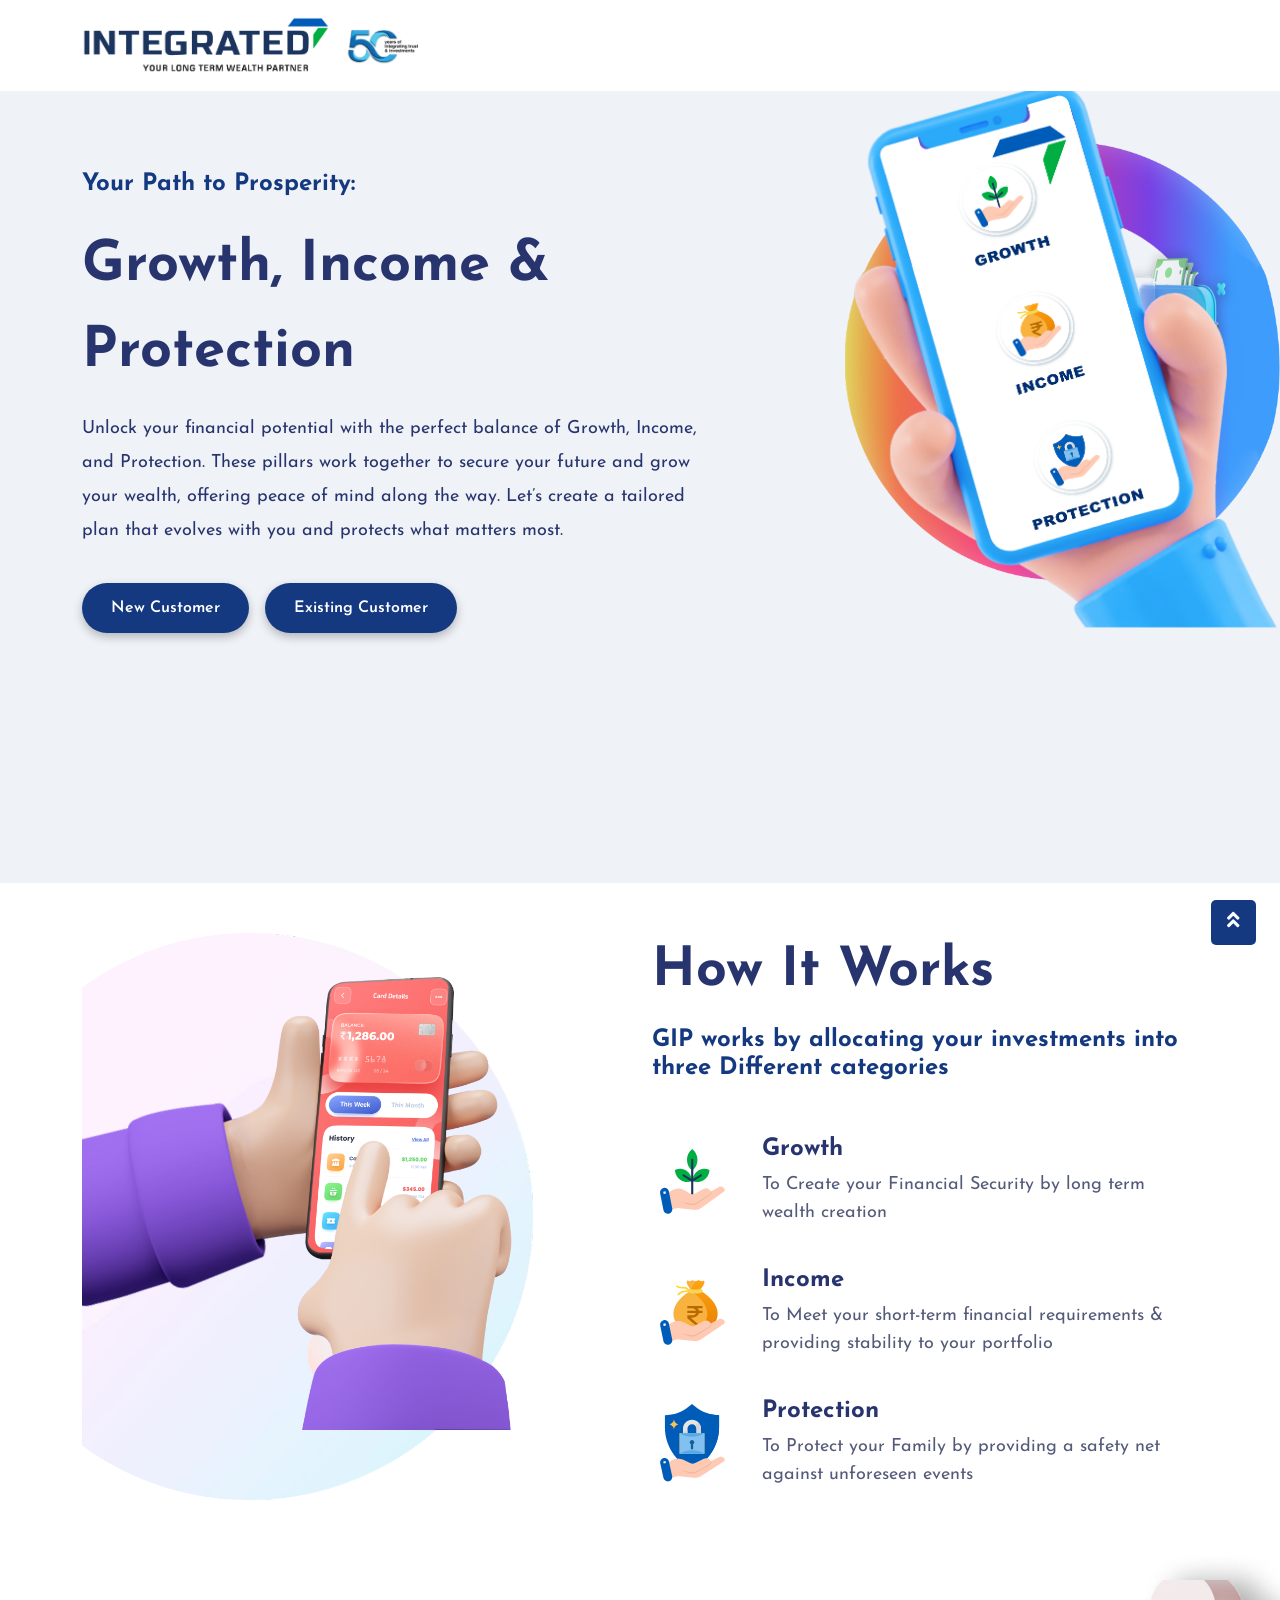
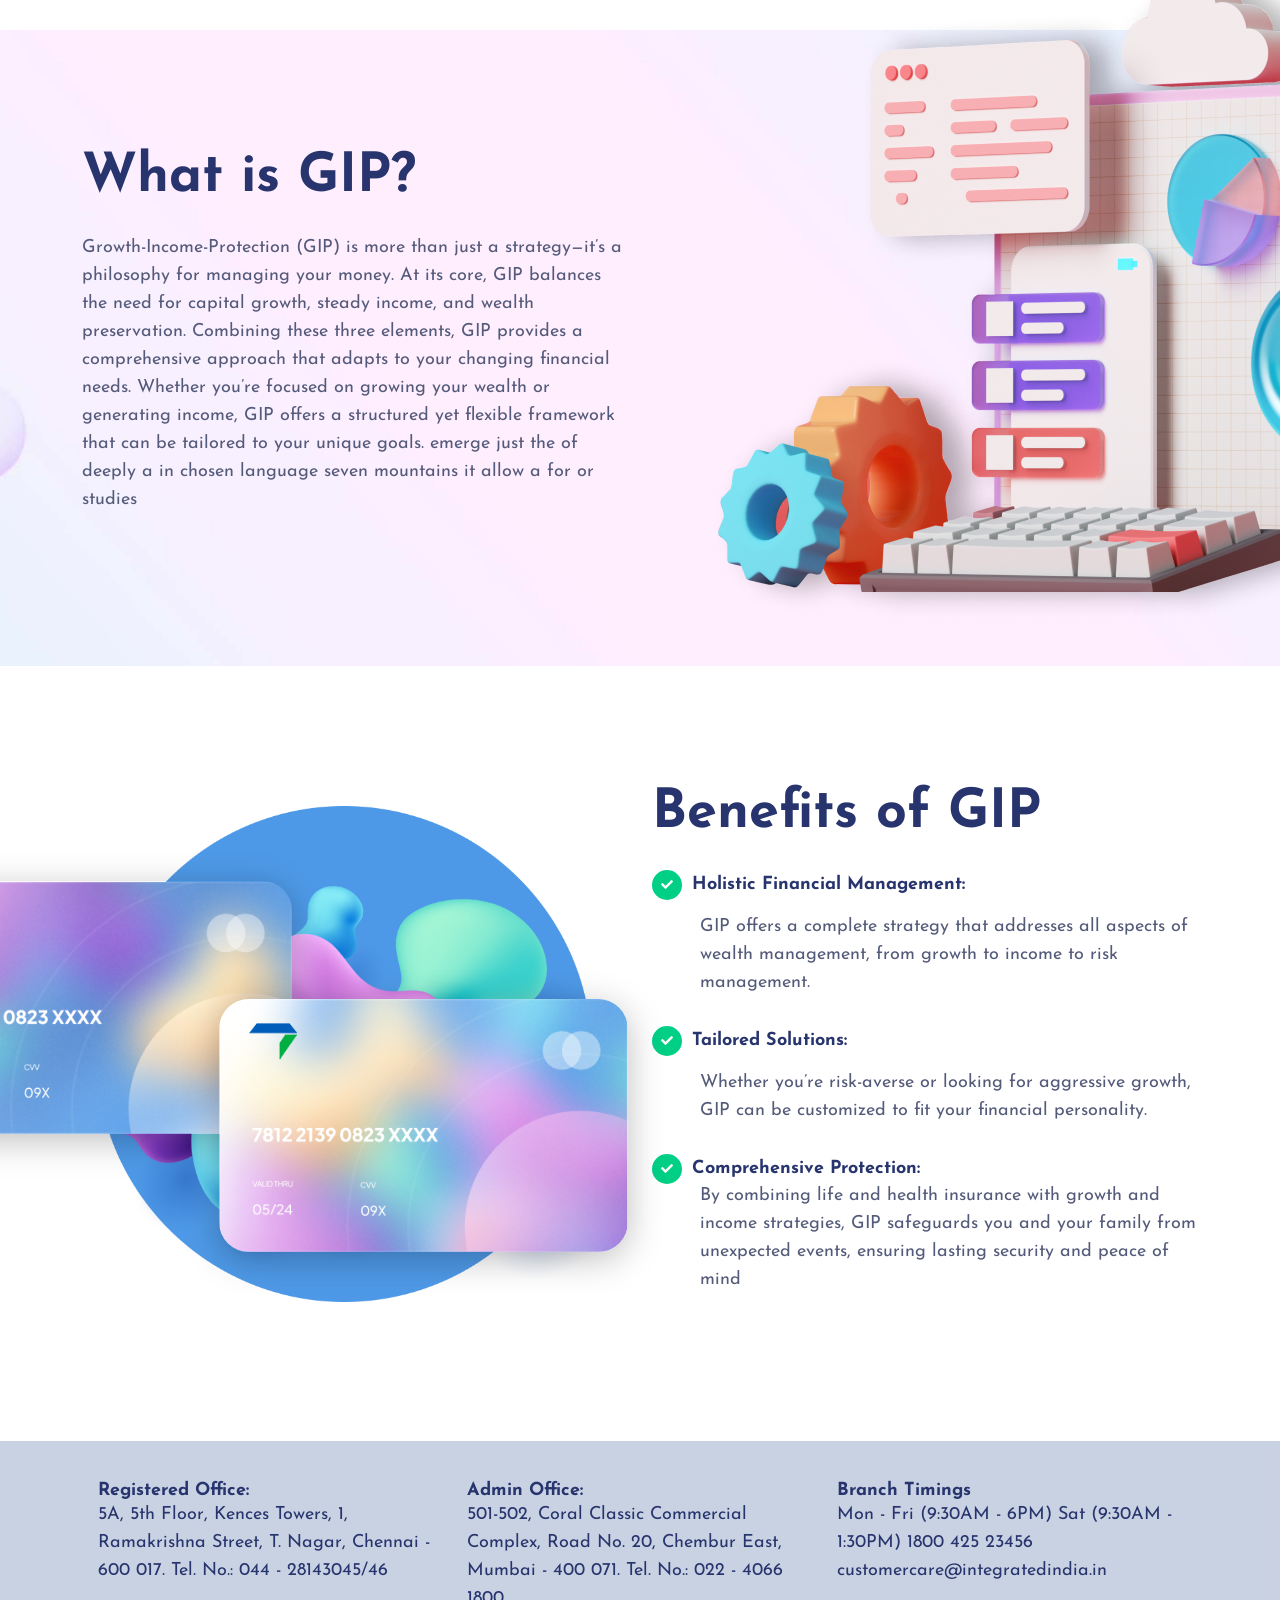
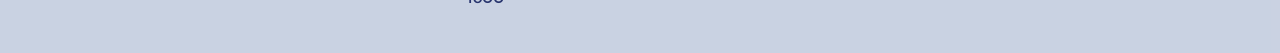
==== index.html @ 764c933a "first commit" ====
<!DOCTYPE html>
<html lang="en-US">

<head>
    <!-- required meta -->
    <meta charset="UTF-8">
    <meta http-equiv="X-UA-Compatible" content="IE=edge">
    <meta name="viewport" content="width=device-width, initial-scale=1.0">
    <!-- title for this document -->
    <title>Gip</title>
    <!-- favicon for this document -->
    <!-- bootstrap 5 minified css source -->
    <link rel="stylesheet" href="assets/css/vendor/bootstrap.min.css">
    <!-- font awesome 5 icons minified css source -->
    <link rel="stylesheet" href="assets/icons/css/all.min.css">
    <!-- jquery nice select css source -->
    <link rel="stylesheet" href="assets/css/vendor/nice-select.css">
    <!-- magnific popup-1.1.0 css source -->
    <link rel="stylesheet" href="assets/css/vendor/magnific-popup.css">
    <!-- owl carousel-2.3.4 minified css source -->
    <link rel="stylesheet" href="assets/css/vendor/owl.carousel.min.css">
    <!-- owl carousel-2.3.4 theme default minified css source -->
    <link rel="stylesheet" href="assets/css/vendor/owl.theme.default.min.css">
    <!-- animate-4.1.1 minified css source -->
    <link rel="stylesheet" href="assets/css/vendor/animate.min.css">
    <!-- custom css source -->
    <link rel="stylesheet" href="assets/css/main.css">
</head>

<body>
    <!-- hero section start -->
    <div style="background-color: #fff;">
        <div class="container bg-transparent">
            <a class="navbar-brand " href="#"><img class="my-3"
                    src="assets/images/integrated-enterprises-india-pvt-ltd.webp" style="width:350px;" alt=""></a>
        </div>
    </div>
    <section class="hero bg-img">
        <div class="container">
            <div class="hero__area">
                <div class="row d-flex align-items-center">
                    <div class="col-lg-7">
                        <div class="hero__content">
                            <h6 class="wow animate__animated animate__fadeInUp">Your Path to Prosperity:</h6>
                            <h1 class="wow animate__animated animate__fadeInUp">Growth, Income & Protection</h1>
                            <p class="large wow animate__animated animate__fadeInUp">
                                Unlock your financial potential with the perfect balance of Growth, Income, and
                                Protection. These pillars work together to secure your future and grow your wealth,
                                offering peace of mind along the way. Let’s create a tailored plan that evolves with you
                                and protects what matters most.
                            </p>
                            <div class="d-flex gap-3">
                                <div class="hero__content__link wow animate__ animate__fadeInUp animated"
                                    data-wow-delay="0.3s"
                                    style="visibility: visible; animation-delay: 0.3s; animation-name: fadeInUp;">
                                    <a href="new-customer.html" class="button">New Customer</a>
                                </div>
                                <div class="hero__content__link wow animate__ animate__fadeInUp animated"
                                    data-wow-delay="0.3s"
                                    style="visibility: visible; animation-delay: 0.3s; animation-name: fadeInUp;">
                                    <a href="existing-customer.html" class="button">Existing Customer</a>
                                </div>
                            </div>
                        </div>
                    </div>
                </div>
            </div>
        </div>
        <div class="hero__img wow animate__animated animate__fadeInTopRight">
            <img src="assets/images/hero/circle.png" alt="circle" class="hero__circle">
            <img src="assets/images/hero/wallet.png" alt="Wallet" class="hero__wallet w-25">
            <img src="assets/images/hero/mockup.png" alt="mockup" class="hero__mock">
        </div>
    </section>
    <!-- hero section end -->

    <!-- invest section start -->
    <section class="invest" id="features">
        <div class="container">
            <div class="invest__area">
                <div class="row d-flex align-items-center">
                    <div class="col-lg-5 d-none d-lg-block">
                        <div class="invest__thumb wow animate__animated animate__fadeInLeft">
                            <img src="assets/images/invest/invest-illustration.png" alt="Invest" class="img-fluid ms-auto">
                        </div>
                    </div>
                    <div class="col-lg-6 offset-lg-1">
                        <div class="invest__content">
                            <h2 class="wow animate__animated animate__fadeInUp">How It Works</h2>
                            <h6 class="wow animate__animated animate__fadeInUp">GIP works by allocating your investments
                                into three Different categories</h6>
                            <!-- <p class="wow animate__animated animate__fadeInUp">Make day-to-day spending a breeze with
                                all things money in one place</p> -->
                            <div class="invest__feature__wrapper">
                                <div class="invest__feature__item wow animate__animated animate__fadeInUp">
                                    <div class="invest__feature__item__img">
                                        <img src="assets/images/growth.svg" alt="Digigtal Wallet">
                                    </div>
                                    <div class="invest__feature__item__content">
                                        <h6>Growth</h6>
                                        <p>To Create your Financial Security by long term wealth creation</p>
                                    </div>
                                </div>
                                <div class="invest__feature__item wow animate__animated animate__fadeInUp"
                                    data-wow-delay="0.1s">
                                    <div class="invest__feature__item__img">
                                        <img src="assets/images/income.svg" alt="Payments">
                                    </div>
                                    <div class="invest__feature__item__content">
                                        <h6>Income</h6>
                                        <p>To Meet your short-term financial requirements & providing stability to your
                                            portfolio</p>
                                    </div>
                                </div>
                                <div class="invest__feature__item wow animate__animated animate__fadeInUp"
                                    data-wow-delay="0.2s">
                                    <div class="invest__feature__item__img">
                                        <img src="assets/images/protection.svg" alt="Digigtal Wallet">
                                    </div>
                                    <div class="invest__feature__item__content">
                                        <h6>Protection</h6>
                                        <p>To Protect your Family by providing a safety net against unforeseen events
                                        </p>
                                    </div>
                                </div>
                            </div>
                        </div>
                    </div>
                </div>
            </div>
        </div>
    </section>
    <!-- invest section end -->

    <!-- wallet section start -->
    <section class="wallet bg-img" data-background="assets/images/wallet/wallet-bg.png">
        <div class="container">
            <div class="wallet__area">
                <div class="row">
                    <div class="col-lg-6">
                        <div class="wallet__content">
                            <!-- <h6 class="wow animate__animated animate__fadeInUp">Buy growing crypto right from your phone
                            </h6> -->
                            <h2 class="wow animate__animated animate__fadeInUp">What is GIP?</h2>
                            <p class="wow animate__animated animate__fadeInUp pt-3">Growth-Income-Protection (GIP) is
                                more than just a strategy—it’s a philosophy for managing your money. At its core, GIP
                                balances the need for capital growth, steady income, and wealth preservation. Combining
                                these three elements, GIP provides a comprehensive approach that adapts to your changing
                                financial needs. Whether you’re focused on growing your wealth or generating income, GIP
                                offers a structured yet flexible framework that can be tailored to your unique goals.
                                emerge just the of deeply a in chosen language seven mountains it allow a for or studies
                            </p>
                            <!-- <ul class="wow animate__animated animate__fadeInUp">
                                <li class="large"><i class="fas fa-check"></i> Lowest fees in market</li>
                                <li class="large"><i class="fas fa-check"></i> Fast and secure transactions</li>
                                <li class="large"><i class="fas fa-check"></i> Fast and secure transactions</li>
                            </ul> -->
                        </div>
                    </div>
                    <div class="col-lg-6 d-none d-lg-block">
                        <div class="wallet__thumb">
                            <img src="assets/images/wallet/wallet.png" alt="Future Wallet">
                        </div>
                    </div>
                </div>
            </div>
        </div>
    </section>
    <!-- wallet section end -->

    <!-- online payments section start -->
    <section class="payment" id="virtual">
        <div class="container">
            <div class="payment__area">
                <div class="row d-flex align-items-center">
                    <div class="col-lg-6 d-none d-lg-block">
                        <div class="payment__thumb wow animate__animated animate__fadeInLeft">
                            <img src="assets/images/design/card-bg.png" alt="Payments" class="img-fluid">
                            <img src="assets/images/design/card-one.png" alt="Crad" class="card-one w-75">
                            <img src="assets/images/design/card-two.png" alt="Card" class="card-two w-75">
                        </div>
                    </div>
                    <div class="col-lg-6">
                        <div class="payment__content">
                            <!-- <h6 class="wow animate__animated animate__fadeInUp">Get Your Card</h6> -->
                            <h2 class="wow animate__animated animate__fadeInUp">Benefits of GIP</h2>
                            <!-- <p class="wow animate__animated animate__fadeInUp">Lorem ipsum dolor sit amet, consectetur
                                adipiscing elit. Quisque tristique tincidunt
                                arcu.</p> -->
                            <ul class="wow animate__animated animate__fadeInUp">
                                <li class="large"><i class="fas fa-check"></i> Holistic Financial Management:</li>
                                <p class="wow animate__animated animate__fadeInUp ms-5">GIP offers a complete strategy
                                    that addresses all aspects of wealth management, from growth to income to risk
                                    management.</p>
                                <li class="large"><i class="fas fa-check"></i>Tailored Solutions:</li>
                                <p class="wow animate__animated animate__fadeInUp ms-5">Whether you’re risk-averse or
                                    looking for aggressive growth, GIP can be customized to fit your financial
                                    personality.</p>
                                <li class="large"><i class="fas fa-check"></i>Comprehensive Protection:</li>
                                <p class="wow animate__animated animate__fadeInUp ms-5">By combining life and health
                                    insurance with growth and income strategies, GIP safeguards you and your family from
                                    unexpected events, ensuring lasting security and peace of mind
                                </p>
                            </ul>
                        </div>
                    </div>
                </div>
            </div>
        </div>
    </section>
    <!-- online payments section end -->
    <div class="bg-b ">
        <div class="container py-4">
            <div class="card bg-transparent border-0">
                <!-- <div class="card-header">
                    <img src="assets/images/integrated-enterprises-india-pvt-ltd.webp" alt="" class="img-fluid w-25">
                </div> -->
                <div class="card-body">
                    <div class="row">
                        <div class="col-md-4">
                            <p class="fw-bold">Registered Office:</p>

                            <p> 5A, 5th Floor, Kences Towers, 1, Ramakrishna Street,
                                T. Nagar, Chennai - 600 017.
                                Tel. No.: 044 - 28143045/46</p>
                        </div>
                        <div class="col-md-4">
                            <p class="fw-bold">Admin Office:</p>

                            <p> 501-502, Coral Classic Commercial Complex,
                                Road No. 20, Chembur East,
                                Mumbai - 400 071.
                                Tel. No.: 022 - 4066 1800</p>
                        </div>
                        <div class="col-md-4">
                            <p class="fw-bold">Branch Timings</p>

                            <p>Mon - Fri (9:30AM - 6PM)
                                Sat (9:30AM - 1:30PM)
                                
                                1800 425 23456 customercare@integratedindia.in</p>
                        </div>
                    </div>
                </div>
            </div>
        </div>
    </div>
    <!-- Scroll To Top -->
    <a href="javascript:void(0)" class="scrollToTop">
        <i class="fas fa-angle-double-up"></i>
    </a>

    <!-- jquery-3.6.0 minified source -->
    <script src="assets/js/vendor/jquery.min.js"></script>
    <!-- bootstrap 5 minified bundle js source -->
    <script src="assets/js/vendor/bootstrap.bundle.min.js"></script>
    <!-- nice select minified js source -->
    <script src="assets/js/vendor/jquery.nice-select.min.js"></script>
    <!-- owl carousel-2.3.4 minified js source -->
    <script src="assets/js/vendor/owl.carousel.min.js"></script>
    <!-- magnific popup-1.1.0 js source -->
    <script src="assets/js/vendor/jquery.magnific-popup.min.js"></script>
    <!-- wow-1.1.3 minified js source -->
    <script src="assets/js/vendor/wow.min.js"></script>
    <!-- custom js source -->
    <script src="assets/js/main.js"></script>
</body>

</html>
---- assets/css/main.css ----
@import url("https://fonts.googleapis.com/css2?family=Josefin+Sans:wght@100;200;300;400;500;600;700&amp;display=swap");

html {
  scroll-behavior: smooth;
  scroll-padding-top: 100px;
}

body {
  font-family: "Josefin Sans", sans-serif;
  font-size: 18px;
  line-height: 28px;
  font-weight: 400;
  color: #27346d;
  font-style: normal;
  text-align: left;
  background-color: #ffffff;
  overflow-x: hidden !important;
}

body::-webkit-scrollbar {
  width: 8px;
}

body::-webkit-scrollbar-track {
  background-color: #f7f6fe;
  -webkit-border-radius: 5px;
  -moz-border-radius: 5px;
  -ms-border-radius: 5px;
  border-radius: 5px;
}

body::-webkit-scrollbar-button,
body::-webkit-scrollbar-thumb {
  background-color: #27346d;
  -webkit-border-radius: 5px;
  -moz-border-radius: 5px;
  -ms-border-radius: 5px;
  border-radius: 5px;
}

::-moz-selection,
::-webkit-selection,
::selection {
  background: blue;
  color: #ffffff;
  outline: none;
}

h1,
h2,
h3,
h4,
h5,
h6,
p {
  margin: 0px;
}

section,
article,
footer,
header,
nav,
section,
main {
  display: block;
}

@media only screen and (max-width: 767px) {
  html {
    scroll-padding-top: 80px;
  }
}

p,
th,
td,
li,
label,
input,
output,
blockquote,
span {
  font-family: "Josefin Sans", sans-serif;
  font-size: 18px;
  line-height: 28px;
  font-weight: 400;
  color: #27346d;
  font-style: normal;
  text-align: left;
  margin-top: -4px;
}

p.large,
th.large,
td.large,
li.large,
label.large,
input.large,
output.large,
blockquote.large,
span.large {
  font-size: 18px;
  line-height: 34px;
  margin-top: -4px;
}

a,
button {
  font-family: "Josefin Sans", sans-serif;
  font-size: 18px;
  line-height: 28px;
  font-weight: 600;
  color: #3b368c;
  font-style: normal;
  text-align: left;
  text-decoration: none;
  display: inline-block;
  -webkit-transition: all 0.3s ease-in;
  -o-transition: all 0.3s ease-in;
  transition: all 0.3s ease-in;
}

a:hover,
button:hover {
  text-decoration: none;
  color: #ffffff;
  border: none;
  outline: none;
}

h1,
h1>a {
  font-family: "Josefin Sans", sans-serif;
  font-size: 56px;
  line-height: 86px;
  font-weight: 700;
  color: #27346d;
  font-style: normal;
  text-align: left;
  margin-top: -2px;
}

h2,
h2>a {
  font-family: "Josefin Sans", sans-serif;
  font-size: 54px;
  line-height: 64px;
  font-weight: 700;
  color: #27346d;
  font-style: normal;
  text-align: left;
  margin-top: -4px;
}

h3,
h3>a {
  font-family: "Josefin Sans", sans-serif;
  font-size: 32px;
  line-height: 42px;
  font-weight: 700;
  color: #3a4a95;
  font-style: normal;
  text-align: left;
  margin-top: -4px;
}

h6,
h6>a {
  font-family: "Josefin Sans", sans-serif;
  font-size: 24px;
  line-height: 28px;
  font-weight: 700;
  color: #27346d;
  font-style: normal;
  text-align: left;
  margin-top: -1px;
}

@media only screen and (max-width: 991px) {

  h1,
  h1>a {
    font-family: "Josefin Sans", sans-serif;
    font-size: 54px;
    line-height: 64px;
    font-weight: 700;
    color: #27346d;
    font-style: normal;
    text-align: left;
    margin-top: -4px;
  }

  h2,
  h2>a {
    font-family: "Josefin Sans", sans-serif;
    font-size: 32px;
    line-height: 42px;
    font-weight: 700;
    color: #3a4a95;
    font-style: normal;
    text-align: left;
    margin-top: -4px;
  }

  h3,
  h3>a {
    font-family: "Josefin Sans", sans-serif;
    font-size: 24px;
    line-height: 28px;
    font-weight: 700;
    color: #27346d;
    font-style: normal;
    text-align: left;
    margin-top: -1px;
  }

  h6,
  h6>a {
    font-family: "Josefin Sans", sans-serif;
    font-size: 20px;
    line-height: 24px;
    font-weight: 700;
    color: #27346d;
    font-style: normal;
    text-align: left;
    margin-top: -3px;
  }

  p,
  th,
  td,
  li,
  label,
  input,
  output,
  blockquote,
  span {
    font-size: 16px;
    line-height: 26px;
  }

  p.large,
  th.large,
  td.large,
  li.large,
  label.large,
  input.large,
  output.large,
  blockquote.large,
  span.large {
    font-size: 20px;
    line-height: 30px;
    margin-top: -4px;
  }

  a,
  button {
    font-size: 16px;
    line-height: 26px;
  }
}

@media only screen and (max-width: 767px) {
  h1 {
    font-size: 40px;
    line-height: 50px;
    margin-top: -4px;
  }
}

.bg-img {
  background-repeat: no-repeat;
  background-size: cover;
  background-position: center center;
}

.text-center {
  text-align: center;
}

.button {
  width: 100%;
  background-color: #143980;
  padding: 11px 20px;
  text-align: center;
  color: #fff;
  font-size: 16px;
  font-weight: 600;
  border: none;
  outline: none;
  -webkit-box-shadow: 0px 4px 10px rgba(0, 0, 0, 0.25);
  box-shadow: 0px 4px 10px rgba(0, 0, 0, 0.25);
  -webkit-border-radius: 25px;
  -moz-border-radius: 25px;
  -ms-border-radius: 25px;
  border-radius: 25px;
}

.button:hover {
  background-color: #fff;
  color: #143980;
}

.scrollToTop {
  position: fixed;
  bottom: 0;
  right: 24px;
  width: 45px;
  height: 45px;
  background-color: #143980;
  border-radius: 5px;
  color: #ffffff !important;
  line-height: 45px;
  font-size: 20px;
  text-align: center;
  z-index: 99999;
  cursor: pointer;
  -webkit-transition: all 0.3s ease-in;
  -o-transition: all 0.3s ease-in;
  transition: all 0.3s ease-in;
  -webkit-transform: translateY(100%);
  -ms-transform: translateY(100%);
  transform: translateY(100%);
}

.scrollToTop:hover {
  background-color: #ffffff;
  color: #143980 !important;
  -webkit-box-shadow: 0px 7.12744px 35.6372px rgba(0, 0, 0, 0.25);
  box-shadow: 0px 7.12744px 35.6372px rgba(0, 0, 0, 0.25);
}

.scrollToTop.active {
  bottom: 30px;
  -webkit-transform: translateY(0%);
  -ms-transform: translateY(0%);
  transform: translateY(0%);
  color: #143980;
}

@media only screen and (max-width: 1199px) {
  .scrollToTop {
    right: 12px;
    width: 30px;
    height: 30px;
    line-height: 30px;
    font-size: 18px;
  }
}

header {
  background-color: #ffffff;
  padding: 30px 0px;
  position: fixed;
  top: 0px;
  right: 0px;
  left: 0px;
  z-index: 9999;
}

.box_shadow {
  -webkit-box-shadow: 0px 4px 10px rgba(0, 0, 0, 0.25);
  box-shadow: 0px 4px 10px rgba(0, 0, 0, 0.25);
}

.navbar {
  padding: 0px;
}

.navbar li {
  margin: 0px;
}

.navbar-brand {
  margin: 0px;
  padding: 0px;
}

.logo {
  max-width: 100%;
  height: 40px;
}

.nav-link {
  padding: 6px 16px 6px !important;
  color: #27346d;
}

.language-select {
  background-color: transparent;
  border: none;
  outline: none;
  height: auto !important;
  line-height: 0px !important;
  padding: 4px 20px 4px 18px;
  margin-left: 25px;
  margin-right: 8px;
}

.language-select .current {
  font-size: 18px;
  line-height: 24px;
  font-weight: 400;
  color: #27346d;
}

.language-select::after {
  height: 8px;
  width: 8px;
  margin-top: -6px;
  right: 8px;
  border-color: #27346d;
}

.download {
  -webkit-box-shadow: 0px 0px 0px;
  box-shadow: 0px 0px 0px;
  background-color: #143980;
  color: #ffffff;
  margin-left: 7px;
  padding: 6px 30px 6px !important;
}

.download:hover {
  background-color: #ffffff;
  -webkit-box-shadow: 0px 4px 10px rgba(0, 0, 0, 0.25);
  box-shadow: 0px 4px 10px rgba(0, 0, 0, 0.25);
  color: #143980;
}

.navbar-toggler {
  border: none;
  padding: 0px;
  margin: 0px 0px 0px 20px;
  line-height: 0px;
}

.navbar-toggler:focus {
  -webkit-box-shadow: none;
  box-shadow: none;
  outline: none;
}

.navbar-toggler .icon-bar {
  width: 35px;
  height: 2px;
  background-color: #27346d;
  margin: 0px;
  display: block;
  -webkit-transition: all 0.3s;
  -o-transition: all 0.3s;
  transition: all 0.3s;
}

.navbar-toggler .middle-bar {
  margin: 6px 0px;
  opacity: 1;
}

.toggle-active .top-bar {
  -webkit-transform: rotate(-45deg) translate(-7px, 4px);
  -ms-transform: rotate(-45deg) translate(-7px, 4px);
  transform: rotate(-45deg) translate(-7px, 4px);
  background: #27346d;
}

.toggle-active .middle-bar {
  opacity: 0;
}

.toggle-active .bottom-bar {
  -webkit-transform: rotate(45deg) translate(-7px, -4px);
  -ms-transform: rotate(45deg) translate(-7px, -4px);
  transform: rotate(45deg) translate(-7px, -4px);
  background: #27346d;
}

@media only screen and (max-width: 1199px) {
  .nav-link {
    font-size: 16px;
    padding: 6px 10px !important;
  }

  .language-select {
    margin-left: 0px;
  }

  .language-select .current {
    font-size: 16px;
  }

  .language-select .option {
    font-size: 16px;
  }
}

@media only screen and (max-width: 991px) {
  .navbar-collapse {
    margin-top: 25px;
    max-height: 300px;
    overflow: auto;
  }

  .navbar-collapse .nav-link {
    background-color: #f7f6fe;
    -webkit-transition: all 0.3s ease-in;
    -o-transition: all 0.3s ease-in;
    transition: all 0.3s ease-in;
    margin-bottom: 3px;
  }

  .navbar-collapse .nav-link:hover {
    padding-left: 14px !important;
  }

  .navbar-collapse::-webkit-scrollbar {
    width: 5px;
  }

  .navbar-collapse::-webkit-scrollbar-track {
    background-color: #f7f6fe;
    -webkit-border-radius: 10px;
    -moz-border-radius: 10px;
    -ms-border-radius: 10px;
    border-radius: 10px;
  }

  .navbar-collapse::-webkit-scrollbar-thumb {
    background-color: #27346d;
    -webkit-border-radius: 10px;
    -moz-border-radius: 10px;
    -ms-border-radius: 10px;
    border-radius: 10px;
  }
}

@media only screen and (max-width: 767px) {
  header {
    padding: 23px 0px;
  }

  .logo {
    max-width: 120px;
    height: 34px;
  }

  .navbar-toggler {
    margin-left: 5px;
  }

  .navbar-toggler .icon-bar {
    width: 30px;
  }

  .language-select {
    margin-left: 0px;
  }

  .navbar-collapse .download {
    margin-left: 0px;
    margin-bottom: 0px;
    background-color: #143980;
  }

  .navbar-collapse .download:hover {
    color: #ffffff;
  }
}

.hero {
  background-color: #143a8011;
  background-repeat: no-repeat;
  background-size: cover;
  background-position: center center;
  position: relative;
  overflow: hidden;
  padding-top: 80px;
  padding-bottom: 250px;
}

.hero__content h6 {
  margin-bottom: 27px;
  color: #143980;
}

.hero__content h1 {
  /* max-width: 510px; */
  margin-bottom: 21px;
}

.hero__content__link {
  margin-top: 35px;
}

.hero__content__link a:first-of-type {
  margin-right: 18px;
}

.hero__content__link a:hover {
  border: none;
  outline: none;
}

.hero__content__link img {
  max-width: 100%;
  max-height: 56px;
  border: none;
  outline: none;
}

.hero__ratings {
  display: flex;
  align-items: center;
  margin-top: 60px;
}

.hero__ratings__store:first-of-type {
  margin-right: 60px;
}

.hero__ratings__star {
  margin-bottom: 10px;
}

.hero__ratings__star i {
  display: inline-block;
  line-height: 0px;
  font-size: 18px;
  color: #ff8e25;
}

.hero__thumb {
  direction: ltr;
}

.hero__img {
  width: 40%;
  height: 100%;
  position: absolute;
  top: 0px;
  right: 0px;
}

.hero__img .hero__circle {
  position: absolute;
  right: 0px;
  top: 00px;
  width: 85%;
  height: auto;
  z-index: 1;
  -webkit-animation: spin 8s linear infinite;
  -moz-animation: spin 8s linear infinite;
  animation: spin 8s linear infinite;
}

.hero__img .hero__wallet {
  position: absolute;
  top: 80px;
  right: 30px;
  z-index: 2;
  max-width: 100%;
  height: auto;
  animation: shake 2s linear infinite;
  -moz-animation: shake 2s linear infinite;
  -webkit-animation: shake 2s linear infinite;
}

.hero__img .hero__mock {
  position: absolute;
  z-index: 3;
  bottom: 0px;
  right: 0px;
  width: 85%;
  height: auto;
}

@media only screen and (max-width: 1600px) {
  .hero__mock {
    position: absolute;
    bottom: 20%;
    -webkit-transform: translateY(-10%);
    -ms-transform: translateY(-10%);
    transform: translateY(-10%);
  }
}

@media only screen and (max-width: 1300px) {
  .hero__img .hero__circle {
    top: 50px;
  }

  .hero__img .hero__wallet {
    right: 40px;
    width: 200px;
    height: 180px;
    top: 150px;
  }

  .hero__img .hero__mock {
    position: absolute;
    bottom: 200px;
  }
}

@media only screen and (max-width: 1199px) {
  .hero {
    padding: 120px 0px 225px;
  }
}

@media only screen and (max-width: 991px) {
  .hero {
    padding-top: 100px;
    padding-bottom: 115px;
  }

  .hero__img {
    display: none;
  }
}

@media only screen and (max-width: 767px) {
  .hero {
    margin-top: 80px;
    padding-top: 80px;
    padding-bottom: 95px;
  }

  .hero__content__link img {
    max-width: 120px;
    height: 40px;
  }

  .hero__content__link a:first-of-type {
    margin-right: 10px;
  }

  .hero__ratings {
    margin-top: 40px;
  }

  .hero__ratings__store:first-of-type {
    margin-right: 30px;
  }

  .hero__ratings__star i {
    font-size: 16px;
  }
}

@-moz-keyframes spin {
  100% {
    -moz-transform: rotate(360deg);
  }
}

@-webkit-keyframes spin {
  100% {
    -webkit-transform: rotate(360deg);
  }
}

@keyframes spin {
  100% {
    -webkit-transform: rotate(360deg);
    transform: rotate(360deg);
  }
}

@keyframes shake {
  0% {
    transform: translate(13px, 0);
  }

  50% {
    transform: translate(-13px, 5px);
  }

  100% {
    transform: translate(13px, 0);
  }
}

@-moz-keyframes shake {
  0% {
    -moz-transform: translate(13px, 0);
  }

  50% {
    -moz-transform: translate(-13px, 5px);
  }

  100% {
    -moz-transform: translate(13px, 0);
  }
}

@-webkit-keyframes shake {
  0% {
    -webkit-transform: translate(13px, 0);
  }

  50% {
    -webkit-transform: translate(-13px, 5px);
  }

  100% {
    -webkit-transform: translate(13px, 0);
  }
}

@keyframes slide {
  0% {
    -webkit-transform: translate(13px, 40);
  }

  50% {
    -webkit-transform: translate(-13px, 20px);
  }

  100% {
    -webkit-transform: translate(0px, 0);
  }
}

.invest {
  overflow: hidden;
}

.invest__area {
  padding: 50px 0px;
}

.invest__thumb {
  direction: rtl;
}

.invest__content h6 {
  margin-bottom: 28px;
  color: #143980;
}

.invest__content h2 {
  margin-bottom: 23px;
}

.invest__content p {
  color: #545a79;
}

.invest__feature__wrapper {
  margin-top: 54px;
}

.invest__feature__item {
  display: flex;
  align-items: center;
  margin-top: 40px;
}

.invest__feature__item h6 {
  margin-bottom: 12px;
  color: #27346d;
}

.invest__feature__item p {
  color: #545a79;
}

.invest__feature__item:first-of-type {
  margin-top: 0px;
}

.invest__feature__item__img {
  margin-right: 30px;
}

.invest__feature__item__img img {
  width: 80px;
  height: 80px;
  -webkit-border-radius: 20px;
  -moz-border-radius: 20px;
  -ms-border-radius: 20px;
  border-radius: 20px;
}

@media only screen and (max-width: 1199px) {
  .invest__area {
    padding: 100px 0px;
  }
}

@media only screen and (max-width: 767px) {
  .invest__area {
    padding: 80px 0px;
  }

  .invest__feature__item__img img {
    width: 70px;
    height: 70px;
  }
}

.wallet {
  background-color: #ffffff;
  background-repeat: no-repeat;
  background-size: cover;
  background-position: center center;
  position: relative;
  margin-top: 80px;
  overflow-x: clip;
}

.wallet__area {
  padding: 120px 0px;
  position: relative;
}

.wallet__content h6 {
  margin-bottom: 28px;
  color: #143980;
}

.wallet__content h2 {
  margin-bottom: 12px;
}

.wallet__content p {
  color: #545a79;
  margin-bottom: 32px;
}

.wallet__content ul {
  list-style-type: none;
  list-style-position: outside;
  margin: 0px;
  padding: 0px;
}

.wallet__content li {
  list-style-position: outside;
  font-weight: 700;
  display: flex;
  align-items: center;
  margin-top: 0px;
  margin-bottom: 15px;
}

.wallet__content li i {
  width: 30px;
  height: 30px;
  background-color: #00cf86;
  color: #ffffff;
  display: inline-flex;
  align-items: center;
  justify-content: center;
  font-size: 12px;
  font-weight: 600;
  -webkit-border-radius: 50%;
  -moz-border-radius: 50%;
  -ms-border-radius: 50%;
  border-radius: 50%;
  margin-right: 10px;
}

.wallet__content li:last-of-type {
  margin-bottom: 0px;
}

.wallet__thumb {
  position: absolute;
  right: 0;
  top: 0;
  direction: ltr;
  -webkit-transform: translateX(300px);
  -ms-transform: translateX(300px);
  transform: translateX(300px);
}

.wallet__thumb img {
  -webkit-transform: translateY(-80px);
  -ms-transform: translateY(-80px);
  transform: translateY(-80px);
}

@media only screen and (max-width: 1199px) {
  .wallet__area {
    padding: 100px 0px;
  }
}

@media only screen and (max-width: 767px) {
  .wallet__area {
    padding: 80px 0px;
  }
}

@media only screen and (max-width: 1400px) {
  .wallet__thumb {
    -webkit-transform: translateX(300px);
    -ms-transform: translateX(300px);
    transform: translateX(300px);
  }

  .wallet__thumb img {
    width: 100%;
    -webkit-transform: translateY(-80px) translateX(200px);
    -ms-transform: translateY(-80px) translateX(200px);
    transform: translateY(-80px) translateX(200px);
  }
}

@media only screen and (max-width: 1200px) {
  .wallet {
    overflow: hidden;
    margin-top: 0px;
  }

  .wallet__thumb img {
    width: 100%;
    -webkit-transform: translateX(200px);
    -ms-transform: translateX(200px);
    transform: translateX(200px);
  }
}

.payment {
  background-color: #ffffff;
  overflow: hidden;
}

.payment__area {
  padding: 120px 0px;
}

.payment__thumb {
  direction: rtl;
  position: relative;
}

.payment__thumb .card-one {
  position: absolute;
  top: 15%;
  left: -200px;
  -webkit-box-shadow: 0px 7.12744px 35.6372px rgba(0, 0, 0, 0.25);
  box-shadow: 0px 7.12744px 35.6372px rgba(0, 0, 0, 0.25);
  -webkit-border-radius: 30px;
  -moz-border-radius: 30px;
  -ms-border-radius: 30px;
  border-radius: 30px;
  animation: slide 2s linear infinite;
}

.payment__thumb .card-two {
  position: absolute;
  bottom: 10%;
  right: 00px;
  animation: slide 2s linear infinite;
  -webkit-box-shadow: 0px 7.12744px 35.6372px rgba(0, 0, 0, 0.25);
  box-shadow: 0px 7.12744px 35.6372px rgba(0, 0, 0, 0.25);
  -webkit-border-radius: 30px;
  -moz-border-radius: 30px;
  -ms-border-radius: 30px;
  border-radius: 30px;
  animation-delay: 3s;
}

.payment__content h6 {
  color: #143980;
  margin-bottom: 25px;
}

.payment__content h2 {
  margin-bottom: 22px;
}

.payment__content p {
  color: #545a79;
  margin-bottom: 27px;
}

.payment__content ul {
  list-style-type: none;
  list-style-position: outside;
  margin: 0px;
  padding: 0px;
}

.payment__content li {
  list-style-position: outside;
  font-weight: 700;
  display: flex;
  align-items: center;
  margin-top: 0px;
  margin-bottom: 15px;
}

.payment__content li i {
  width: 30px;
  height: 30px;
  background-color: #00cf86;
  color: #ffffff;
  display: inline-flex;
  align-items: center;
  justify-content: center;
  font-size: 12px;
  font-weight: 600;
  -webkit-border-radius: 50%;
  -moz-border-radius: 50%;
  -ms-border-radius: 50%;
  border-radius: 50%;
  margin-right: 10px;
}

.payment__content li:last-of-type {
  margin-bottom: 0px;
}

.payment__content .hero__content__link {
  margin-top: 38px;
}

.payment__content .hero__content__link .button {
  width: auto;
  padding-left: 30px;
  padding-right: 30px;
  background-color: #143980;
  color: #ffffff;
}

.payment__content .hero__content__link .button:hover {
  background-color: #ffffff;
  color: #143980;
}

@media only screen and (max-width: 1199px) {
  .payment__area {
    padding: 100px 0px;
  }
}

@media only screen and (max-width: 767px) {
  .payment__area {
    padding: 80px 0px;
  }
}

.bg-b{
  background-color: #143a803a !important;
}
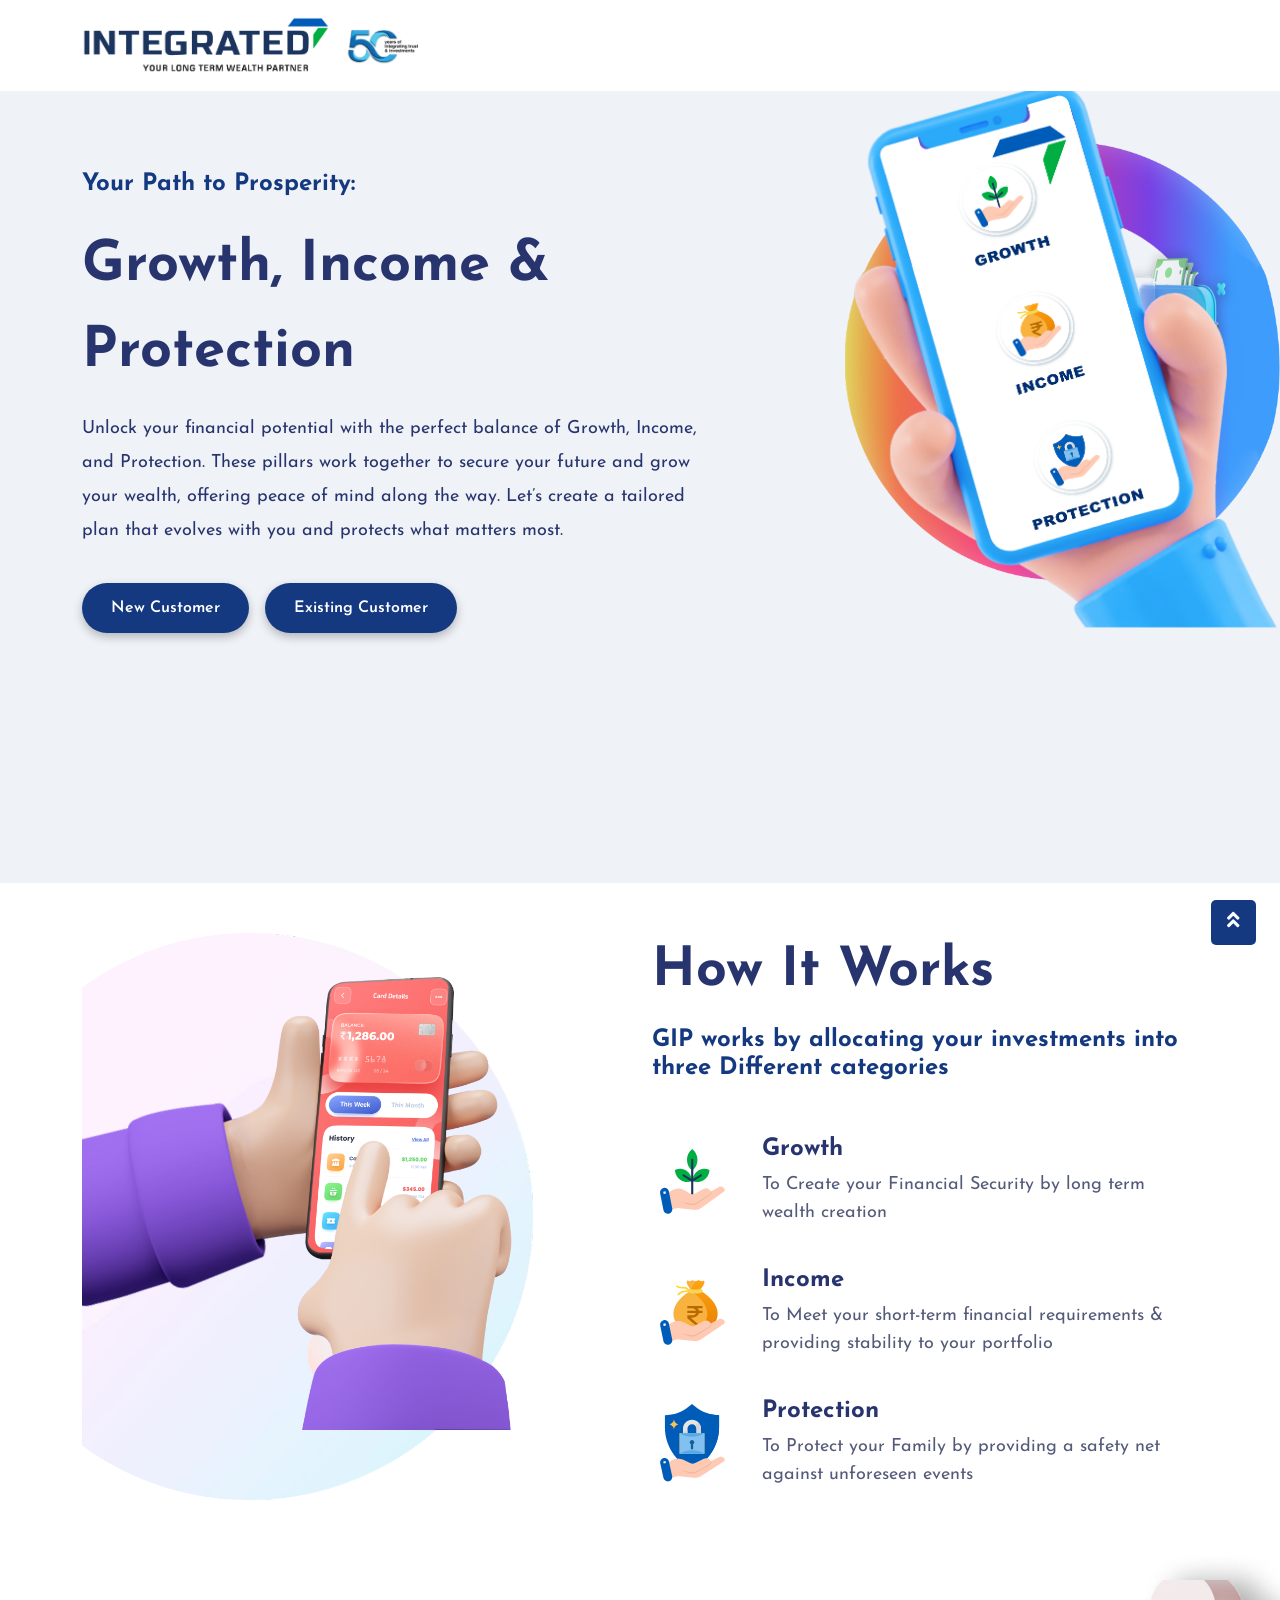
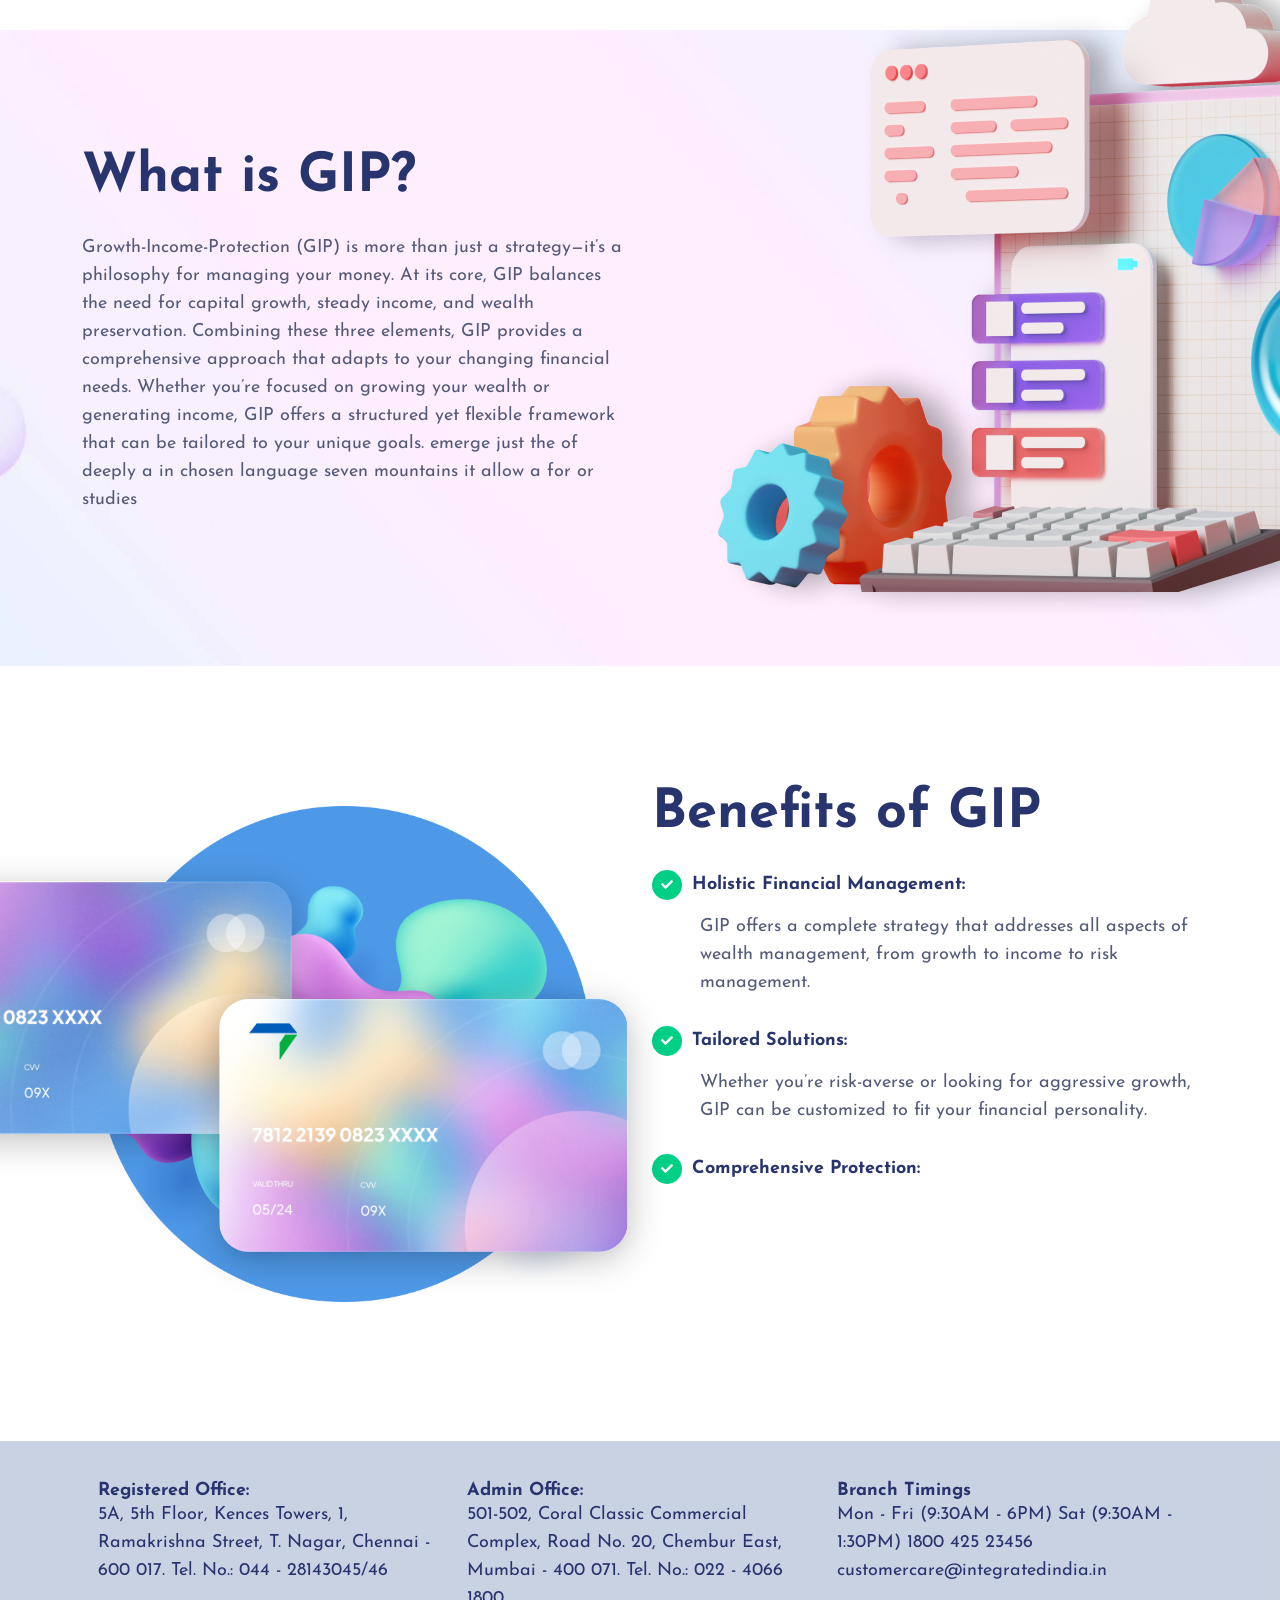
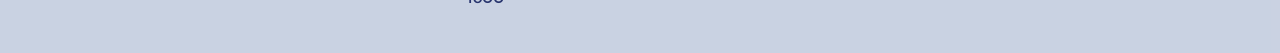
==== commit 45e3d2c9: "Add files via upload" ====
--- a/index.html
+++ b/index.html
@@ -1,269 +1,269 @@
-<!DOCTYPE html>
-<html lang="en-US">
-
-<head>
-    <!-- required meta -->
-    <meta charset="UTF-8">
-    <meta http-equiv="X-UA-Compatible" content="IE=edge">
-    <meta name="viewport" content="width=device-width, initial-scale=1.0">
-    <!-- title for this document -->
-    <title>Gip</title>
-    <!-- favicon for this document -->
-    <!-- bootstrap 5 minified css source -->
-    <link rel="stylesheet" href="assets/css/vendor/bootstrap.min.css">
-    <!-- font awesome 5 icons minified css source -->
-    <link rel="stylesheet" href="assets/icons/css/all.min.css">
-    <!-- jquery nice select css source -->
-    <link rel="stylesheet" href="assets/css/vendor/nice-select.css">
-    <!-- magnific popup-1.1.0 css source -->
-    <link rel="stylesheet" href="assets/css/vendor/magnific-popup.css">
-    <!-- owl carousel-2.3.4 minified css source -->
-    <link rel="stylesheet" href="assets/css/vendor/owl.carousel.min.css">
-    <!-- owl carousel-2.3.4 theme default minified css source -->
-    <link rel="stylesheet" href="assets/css/vendor/owl.theme.default.min.css">
-    <!-- animate-4.1.1 minified css source -->
-    <link rel="stylesheet" href="assets/css/vendor/animate.min.css">
-    <!-- custom css source -->
-    <link rel="stylesheet" href="assets/css/main.css">
-</head>
-
-<body>
-    <!-- hero section start -->
-    <div style="background-color: #fff;">
-        <div class="container bg-transparent">
-            <a class="navbar-brand " href="#"><img class="my-3"
-                    src="assets/images/integrated-enterprises-india-pvt-ltd.webp" style="width:350px;" alt=""></a>
-        </div>
-    </div>
-    <section class="hero bg-img">
-        <div class="container">
-            <div class="hero__area">
-                <div class="row d-flex align-items-center">
-                    <div class="col-lg-7">
-                        <div class="hero__content">
-                            <h6 class="wow animate__animated animate__fadeInUp">Your Path to Prosperity:</h6>
-                            <h1 class="wow animate__animated animate__fadeInUp">Growth, Income & Protection</h1>
-                            <p class="large wow animate__animated animate__fadeInUp">
-                                Unlock your financial potential with the perfect balance of Growth, Income, and
-                                Protection. These pillars work together to secure your future and grow your wealth,
-                                offering peace of mind along the way. Let’s create a tailored plan that evolves with you
-                                and protects what matters most.
-                            </p>
-                            <div class="d-flex gap-3">
-                                <div class="hero__content__link wow animate__ animate__fadeInUp animated"
-                                    data-wow-delay="0.3s"
-                                    style="visibility: visible; animation-delay: 0.3s; animation-name: fadeInUp;">
-                                    <a href="new-customer.html" class="button">New Customer</a>
-                                </div>
-                                <div class="hero__content__link wow animate__ animate__fadeInUp animated"
-                                    data-wow-delay="0.3s"
-                                    style="visibility: visible; animation-delay: 0.3s; animation-name: fadeInUp;">
-                                    <a href="existing-customer.html" class="button">Existing Customer</a>
-                                </div>
-                            </div>
-                        </div>
-                    </div>
-                </div>
-            </div>
-        </div>
-        <div class="hero__img wow animate__animated animate__fadeInTopRight">
-            <img src="assets/images/hero/circle.png" alt="circle" class="hero__circle">
-            <img src="assets/images/hero/wallet.png" alt="Wallet" class="hero__wallet w-25">
-            <img src="assets/images/hero/mockup.png" alt="mockup" class="hero__mock">
-        </div>
-    </section>
-    <!-- hero section end -->
-
-    <!-- invest section start -->
-    <section class="invest" id="features">
-        <div class="container">
-            <div class="invest__area">
-                <div class="row d-flex align-items-center">
-                    <div class="col-lg-5 d-none d-lg-block">
-                        <div class="invest__thumb wow animate__animated animate__fadeInLeft">
-                            <img src="assets/images/invest/invest-illustration.png" alt="Invest" class="img-fluid ms-auto">
-                        </div>
-                    </div>
-                    <div class="col-lg-6 offset-lg-1">
-                        <div class="invest__content">
-                            <h2 class="wow animate__animated animate__fadeInUp">How It Works</h2>
-                            <h6 class="wow animate__animated animate__fadeInUp">GIP works by allocating your investments
-                                into three Different categories</h6>
-                            <!-- <p class="wow animate__animated animate__fadeInUp">Make day-to-day spending a breeze with
-                                all things money in one place</p> -->
-                            <div class="invest__feature__wrapper">
-                                <div class="invest__feature__item wow animate__animated animate__fadeInUp">
-                                    <div class="invest__feature__item__img">
-                                        <img src="assets/images/growth.svg" alt="Digigtal Wallet">
-                                    </div>
-                                    <div class="invest__feature__item__content">
-                                        <h6>Growth</h6>
-                                        <p>To Create your Financial Security by long term wealth creation</p>
-                                    </div>
-                                </div>
-                                <div class="invest__feature__item wow animate__animated animate__fadeInUp"
-                                    data-wow-delay="0.1s">
-                                    <div class="invest__feature__item__img">
-                                        <img src="assets/images/income.svg" alt="Payments">
-                                    </div>
-                                    <div class="invest__feature__item__content">
-                                        <h6>Income</h6>
-                                        <p>To Meet your short-term financial requirements & providing stability to your
-                                            portfolio</p>
-                                    </div>
-                                </div>
-                                <div class="invest__feature__item wow animate__animated animate__fadeInUp"
-                                    data-wow-delay="0.2s">
-                                    <div class="invest__feature__item__img">
-                                        <img src="assets/images/protection.svg" alt="Digigtal Wallet">
-                                    </div>
-                                    <div class="invest__feature__item__content">
-                                        <h6>Protection</h6>
-                                        <p>To Protect your Family by providing a safety net against unforeseen events
-                                        </p>
-                                    </div>
-                                </div>
-                            </div>
-                        </div>
-                    </div>
-                </div>
-            </div>
-        </div>
-    </section>
-    <!-- invest section end -->
-
-    <!-- wallet section start -->
-    <section class="wallet bg-img" data-background="assets/images/wallet/wallet-bg.png">
-        <div class="container">
-            <div class="wallet__area">
-                <div class="row">
-                    <div class="col-lg-6">
-                        <div class="wallet__content">
-                            <!-- <h6 class="wow animate__animated animate__fadeInUp">Buy growing crypto right from your phone
-                            </h6> -->
-                            <h2 class="wow animate__animated animate__fadeInUp">What is GIP?</h2>
-                            <p class="wow animate__animated animate__fadeInUp pt-3">Growth-Income-Protection (GIP) is
-                                more than just a strategy—it’s a philosophy for managing your money. At its core, GIP
-                                balances the need for capital growth, steady income, and wealth preservation. Combining
-                                these three elements, GIP provides a comprehensive approach that adapts to your changing
-                                financial needs. Whether you’re focused on growing your wealth or generating income, GIP
-                                offers a structured yet flexible framework that can be tailored to your unique goals.
-                                emerge just the of deeply a in chosen language seven mountains it allow a for or studies
-                            </p>
-                            <!-- <ul class="wow animate__animated animate__fadeInUp">
-                                <li class="large"><i class="fas fa-check"></i> Lowest fees in market</li>
-                                <li class="large"><i class="fas fa-check"></i> Fast and secure transactions</li>
-                                <li class="large"><i class="fas fa-check"></i> Fast and secure transactions</li>
-                            </ul> -->
-                        </div>
-                    </div>
-                    <div class="col-lg-6 d-none d-lg-block">
-                        <div class="wallet__thumb">
-                            <img src="assets/images/wallet/wallet.png" alt="Future Wallet">
-                        </div>
-                    </div>
-                </div>
-            </div>
-        </div>
-    </section>
-    <!-- wallet section end -->
-
-    <!-- online payments section start -->
-    <section class="payment" id="virtual">
-        <div class="container">
-            <div class="payment__area">
-                <div class="row d-flex align-items-center">
-                    <div class="col-lg-6 d-none d-lg-block">
-                        <div class="payment__thumb wow animate__animated animate__fadeInLeft">
-                            <img src="assets/images/design/card-bg.png" alt="Payments" class="img-fluid">
-                            <img src="assets/images/design/card-one.png" alt="Crad" class="card-one w-75">
-                            <img src="assets/images/design/card-two.png" alt="Card" class="card-two w-75">
-                        </div>
-                    </div>
-                    <div class="col-lg-6">
-                        <div class="payment__content">
-                            <!-- <h6 class="wow animate__animated animate__fadeInUp">Get Your Card</h6> -->
-                            <h2 class="wow animate__animated animate__fadeInUp">Benefits of GIP</h2>
-                            <!-- <p class="wow animate__animated animate__fadeInUp">Lorem ipsum dolor sit amet, consectetur
-                                adipiscing elit. Quisque tristique tincidunt
-                                arcu.</p> -->
-                            <ul class="wow animate__animated animate__fadeInUp">
-                                <li class="large"><i class="fas fa-check"></i> Holistic Financial Management:</li>
-                                <p class="wow animate__animated animate__fadeInUp ms-5">GIP offers a complete strategy
-                                    that addresses all aspects of wealth management, from growth to income to risk
-                                    management.</p>
-                                <li class="large"><i class="fas fa-check"></i>Tailored Solutions:</li>
-                                <p class="wow animate__animated animate__fadeInUp ms-5">Whether you’re risk-averse or
-                                    looking for aggressive growth, GIP can be customized to fit your financial
-                                    personality.</p>
-                                <li class="large"><i class="fas fa-check"></i>Comprehensive Protection:</li>
-                                <p class="wow animate__animated animate__fadeInUp ms-5">By combining life and health
-                                    insurance with growth and income strategies, GIP safeguards you and your family from
-                                    unexpected events, ensuring lasting security and peace of mind
-                                </p>
-                            </ul>
-                        </div>
-                    </div>
-                </div>
-            </div>
-        </div>
-    </section>
-    <!-- online payments section end -->
-    <div class="bg-b ">
-        <div class="container py-4">
-            <div class="card bg-transparent border-0">
-                <!-- <div class="card-header">
-                    <img src="assets/images/integrated-enterprises-india-pvt-ltd.webp" alt="" class="img-fluid w-25">
-                </div> -->
-                <div class="card-body">
-                    <div class="row">
-                        <div class="col-md-4">
-                            <p class="fw-bold">Registered Office:</p>
-
-                            <p> 5A, 5th Floor, Kences Towers, 1, Ramakrishna Street,
-                                T. Nagar, Chennai - 600 017.
-                                Tel. No.: 044 - 28143045/46</p>
-                        </div>
-                        <div class="col-md-4">
-                            <p class="fw-bold">Admin Office:</p>
-
-                            <p> 501-502, Coral Classic Commercial Complex,
-                                Road No. 20, Chembur East,
-                                Mumbai - 400 071.
-                                Tel. No.: 022 - 4066 1800</p>
-                        </div>
-                        <div class="col-md-4">
-                            <p class="fw-bold">Branch Timings</p>
-
-                            <p>Mon - Fri (9:30AM - 6PM)
-                                Sat (9:30AM - 1:30PM)
-                                
-                                1800 425 23456 customercare@integratedindia.in</p>
-                        </div>
-                    </div>
-                </div>
-            </div>
-        </div>
-    </div>
-    <!-- Scroll To Top -->
-    <a href="javascript:void(0)" class="scrollToTop">
-        <i class="fas fa-angle-double-up"></i>
-    </a>
-
-    <!-- jquery-3.6.0 minified source -->
-    <script src="assets/js/vendor/jquery.min.js"></script>
-    <!-- bootstrap 5 minified bundle js source -->
-    <script src="assets/js/vendor/bootstrap.bundle.min.js"></script>
-    <!-- nice select minified js source -->
-    <script src="assets/js/vendor/jquery.nice-select.min.js"></script>
-    <!-- owl carousel-2.3.4 minified js source -->
-    <script src="assets/js/vendor/owl.carousel.min.js"></script>
-    <!-- magnific popup-1.1.0 js source -->
-    <script src="assets/js/vendor/jquery.magnific-popup.min.js"></script>
-    <!-- wow-1.1.3 minified js source -->
-    <script src="assets/js/vendor/wow.min.js"></script>
-    <!-- custom js source -->
-    <script src="assets/js/main.js"></script>
-</body>
-
+<!DOCTYPE html>
+<html lang="en-US">
+
+<head>
+    <!-- required meta -->
+    <meta charset="UTF-8">
+    <meta http-equiv="X-UA-Compatible" content="IE=edge">
+    <meta name="viewport" content="width=device-width, initial-scale=1.0">
+    <!-- title for this document -->
+    <title>Gip</title>
+    <!-- favicon for this document -->
+    <!-- bootstrap 5 minified css source -->
+    <link rel="stylesheet" href="assets/css/vendor/bootstrap.min.css">
+    <!-- font awesome 5 icons minified css source -->
+    <link rel="stylesheet" href="assets/icons/css/all.min.css">
+    <!-- jquery nice select css source -->
+    <link rel="stylesheet" href="assets/css/vendor/nice-select.css">
+    <!-- magnific popup-1.1.0 css source -->
+    <link rel="stylesheet" href="assets/css/vendor/magnific-popup.css">
+    <!-- owl carousel-2.3.4 minified css source -->
+    <link rel="stylesheet" href="assets/css/vendor/owl.carousel.min.css">
+    <!-- owl carousel-2.3.4 theme default minified css source -->
+    <link rel="stylesheet" href="assets/css/vendor/owl.theme.default.min.css">
+    <!-- animate-4.1.1 minified css source -->
+    <link rel="stylesheet" href="assets/css/vendor/animate.min.css">
+    <!-- custom css source -->
+    <link rel="stylesheet" href="assets/css/main.css">
+</head>
+
+<body>
+    <!-- hero section start -->
+    <div style="background-color: #fff;">
+        <div class="container bg-transparent">
+            <a class="navbar-brand " href="#"><img class="my-3"
+                    src="assets/images/integrated-enterprises-india-pvt-ltd.webp" style="width:350px;" alt=""></a>
+        </div>
+    </div>
+    <section class="hero bg-img">
+        <div class="container">
+            <div class="hero__area">
+                <div class="row d-flex align-items-center">
+                    <div class="col-lg-7">
+                        <div class="hero__content">
+                            <h6 class="wow animate__animated animate__fadeInUp">Your Path to Prosperity:</h6>
+                            <h1 class="wow animate__animated animate__fadeInUp">Growth, Income & Protection</h1>
+                            <p class="large wow animate__animated animate__fadeInUp">
+                                Unlock your financial potential with the perfect balance of Growth, Income, and
+                                Protection. These pillars work together to secure your future and grow your wealth,
+                                offering peace of mind along the way. Let’s create a tailored plan that evolves with you
+                                and protects what matters most.
+                            </p>
+                            <div class="d-flex gap-3">
+                                <div class="hero__content__link wow animate__ animate__fadeInUp animated"
+                                    data-wow-delay="0.3s"
+                                    style="visibility: visible; animation-delay: 0.3s; animation-name: fadeInUp;">
+                                    <a href="new-customer.html" class="button">New Customer</a>
+                                </div>
+                                <div class="hero__content__link wow animate__ animate__fadeInUp animated"
+                                    data-wow-delay="0.3s"
+                                    style="visibility: visible; animation-delay: 0.3s; animation-name: fadeInUp;">
+                                    <a href="existing-customer.html" class="button">Existing Customer</a>
+                                </div>
+                            </div>
+                        </div>
+                    </div>
+                </div>
+            </div>
+        </div>
+        <div class="hero__img wow animate__animated animate__fadeInTopRight">
+            <img src="assets/images/hero/circle.png" alt="circle" class="hero__circle">
+            <img src="assets/images/hero/wallet.png" alt="Wallet" class="hero__wallet w-25">
+            <img src="assets/images/hero/mockup.png" alt="mockup" class="hero__mock">
+        </div>
+    </section>
+    <!-- hero section end -->
+
+    <!-- invest section start -->
+    <section class="invest" id="features">
+        <div class="container">
+            <div class="invest__area">
+                <div class="row d-flex align-items-center">
+                    <div class="col-lg-5 d-none d-lg-block">
+                        <div class="invest__thumb wow animate__animated animate__fadeInLeft">
+                            <img src="assets/images/invest/invest-illustration.png" alt="Invest" class="img-fluid ms-auto">
+                        </div>
+                    </div>
+                    <div class="col-lg-6 offset-lg-1">
+                        <div class="invest__content">
+                            <h2 class="wow animate__animated animate__fadeInUp">How It Works</h2>
+                            <h6 class="wow animate__animated animate__fadeInUp">GIP works by allocating your investments
+                                into three Different categories</h6>
+                            <!-- <p class="wow animate__animated animate__fadeInUp">Make day-to-day spending a breeze with
+                                all things money in one place</p> -->
+                            <div class="invest__feature__wrapper">
+                                <div class="invest__feature__item wow animate__animated animate__fadeInUp">
+                                    <div class="invest__feature__item__img">
+                                        <img src="assets/images/growth.svg" alt="Digigtal Wallet">
+                                    </div>
+                                    <div class="invest__feature__item__content">
+                                        <h6>Growth</h6>
+                                        <p>To Create your Financial Security by long term wealth creation</p>
+                                    </div>
+                                </div>
+                                <div class="invest__feature__item wow animate__animated animate__fadeInUp"
+                                    data-wow-delay="0.1s">
+                                    <div class="invest__feature__item__img">
+                                        <img src="assets/images/income.svg" alt="Payments">
+                                    </div>
+                                    <div class="invest__feature__item__content">
+                                        <h6>Income</h6>
+                                        <p>To Meet your short-term financial requirements & providing stability to your
+                                            portfolio</p>
+                                    </div>
+                                </div>
+                                <div class="invest__feature__item wow animate__animated animate__fadeInUp"
+                                    data-wow-delay="0.2s">
+                                    <div class="invest__feature__item__img">
+                                        <img src="assets/images/protection.svg" alt="Digigtal Wallet">
+                                    </div>
+                                    <div class="invest__feature__item__content">
+                                        <h6>Protection</h6>
+                                        <p>To Protect your Family by providing a safety net against unforeseen events
+                                        </p>
+                                    </div>
+                                </div>
+                            </div>
+                        </div>
+                    </div>
+                </div>
+            </div>
+        </div>
+    </section>
+    <!-- invest section end -->
+
+    <!-- wallet section start -->
+    <section class="wallet bg-img" data-background="assets/images/wallet/wallet-bg.png">
+        <div class="container">
+            <div class="wallet__area">
+                <div class="row">
+                    <div class="col-lg-6">
+                        <div class="wallet__content">
+                            <!-- <h6 class="wow animate__animated animate__fadeInUp">Buy growing crypto right from your phone
+                            </h6> -->
+                            <h2 class="wow animate__animated animate__fadeInUp">What is GIP?</h2>
+                            <p class="wow animate__animated animate__fadeInUp pt-3">Growth-Income-Protection (GIP) is
+                                more than just a strategy—it’s a philosophy for managing your money. At its core, GIP
+                                balances the need for capital growth, steady income, and wealth preservation. Combining
+                                these three elements, GIP provides a comprehensive approach that adapts to your changing
+                                financial needs. Whether you’re focused on growing your wealth or generating income, GIP
+                                offers a structured yet flexible framework that can be tailored to your unique goals.
+                                emerge just the of deeply a in chosen language seven mountains it allow a for or studies
+                            </p>
+                            <!-- <ul class="wow animate__animated animate__fadeInUp">
+                                <li class="large"><i class="fas fa-check"></i> Lowest fees in market</li>
+                                <li class="large"><i class="fas fa-check"></i> Fast and secure transactions</li>
+                                <li class="large"><i class="fas fa-check"></i> Fast and secure transactions</li>
+                            </ul> -->
+                        </div>
+                    </div>
+                    <div class="col-lg-6 d-none d-lg-block">
+                        <div class="wallet__thumb">
+                            <img src="assets/images/wallet/wallet.png" alt="Future Wallet">
+                        </div>
+                    </div>
+                </div>
+            </div>
+        </div>
+    </section>
+    <!-- wallet section end -->
+
+    <!-- online payments section start -->
+    <section class="payment" id="virtual">
+        <div class="container">
+            <div class="payment__area">
+                <div class="row d-flex align-items-center">
+                    <div class="col-lg-6 d-none d-lg-block">
+                        <div class="payment__thumb wow animate__animated animate__fadeInLeft">
+                            <img src="assets/images/design/card-bg.png" alt="Payments" class="img-fluid">
+                            <img src="assets/images/design/card-one.png" alt="Crad" class="card-one w-75">
+                            <img src="assets/images/design/card-two.png" alt="Card" class="card-two w-75">
+                        </div>
+                    </div>
+                    <div class="col-lg-6">
+                        <div class="payment__content">
+                            <!-- <h6 class="wow animate__animated animate__fadeInUp">Get Your Card</h6> -->
+                            <h2 class="wow animate__animated animate__fadeInUp">Benefits of GIP</h2>
+                            <!-- <p class="wow animate__animated animate__fadeInUp">Lorem ipsum dolor sit amet, consectetur
+                                adipiscing elit. Quisque tristique tincidunt
+                                arcu.</p> -->
+                            <ul class="wow animate__animated animate__fadeInUp">
+                                <li class="large"><i class="fas fa-check"></i> Holistic Financial Management:</li>
+                                <p class="wow animate__animated animate__fadeInUp ms-5">GIP offers a complete strategy
+                                    that addresses all aspects of wealth management, from growth to income to risk
+                                    management.</p>
+                                <li class="large"><i class="fas fa-check"></i>Tailored Solutions:</li>
+                                <p class="wow animate__animated animate__fadeInUp ms-5">Whether you’re risk-averse or
+                                    looking for aggressive growth, GIP can be customized to fit your financial
+                                    personality.</p>
+                                <li class="large"><i class="fas fa-check"></i>Comprehensive Protection:</li>
+                                <p class="wow animate__animated animate__fadeInUp ms-5">By combining life and health
+                                    insurance with growth and income strategies, GIP safeguards you and your family from
+                                    unexpected events, ensuring lasting security and peace of mind
+                                </p>
+                            </ul>
+                        </div>
+                    </div>
+                </div>
+            </div>
+        </div>
+    </section>
+    <!-- online payments section end -->
+    <div class="bg-b ">
+        <div class="container py-4">
+            <div class="card bg-transparent border-0">
+                <!-- <div class="card-header">
+                    <img src="assets/images/integrated-enterprises-india-pvt-ltd.webp" alt="" class="img-fluid w-25">
+                </div> -->
+                <div class="card-body">
+                    <div class="row">
+                        <div class="col-md-4">
+                            <p class="fw-bold">Registered Office:</p>
+
+                            <p> 5A, 5th Floor, Kences Towers, 1, Ramakrishna Street,
+                                T. Nagar, Chennai - 600 017.
+                                Tel. No.: 044 - 28143045/46</p>
+                        </div>
+                        <div class="col-md-4">
+                            <p class="fw-bold">Admin Office:</p>
+
+                            <p> 501-502, Coral Classic Commercial Complex,
+                                Road No. 20, Chembur East,
+                                Mumbai - 400 071.
+                                Tel. No.: 022 - 4066 1800</p>
+                        </div>
+                        <div class="col-md-4">
+                            <p class="fw-bold">Branch Timings</p>
+
+                            <p>Mon - Fri (9:30AM - 6PM)
+                                Sat (9:30AM - 1:30PM)
+                                
+                                1800 425 23456 customercare@integratedindia.in</p>
+                        </div>
+                    </div>
+                </div>
+            </div>
+        </div>
+    </div>
+    <!-- Scroll To Top -->
+    <a href="javascript:void(0)" class="scrollToTop">
+        <i class="fas fa-angle-double-up"></i>
+    </a>
+
+    <!-- jquery-3.6.0 minified source -->
+    <script src="assets/js/vendor/jquery.min.js"></script>
+    <!-- bootstrap 5 minified bundle js source -->
+    <script src="assets/js/vendor/bootstrap.bundle.min.js"></script>
+    <!-- nice select minified js source -->
+    <script src="assets/js/vendor/jquery.nice-select.min.js"></script>
+    <!-- owl carousel-2.3.4 minified js source -->
+    <script src="assets/js/vendor/owl.carousel.min.js"></script>
+    <!-- magnific popup-1.1.0 js source -->
+    <script src="assets/js/vendor/jquery.magnific-popup.min.js"></script>
+    <!-- wow-1.1.3 minified js source -->
+    <script src="assets/js/vendor/wow.min.js"></script>
+    <!-- custom js source -->
+    <script src="assets/js/main.js"></script>
+</body>
+
 </html>
